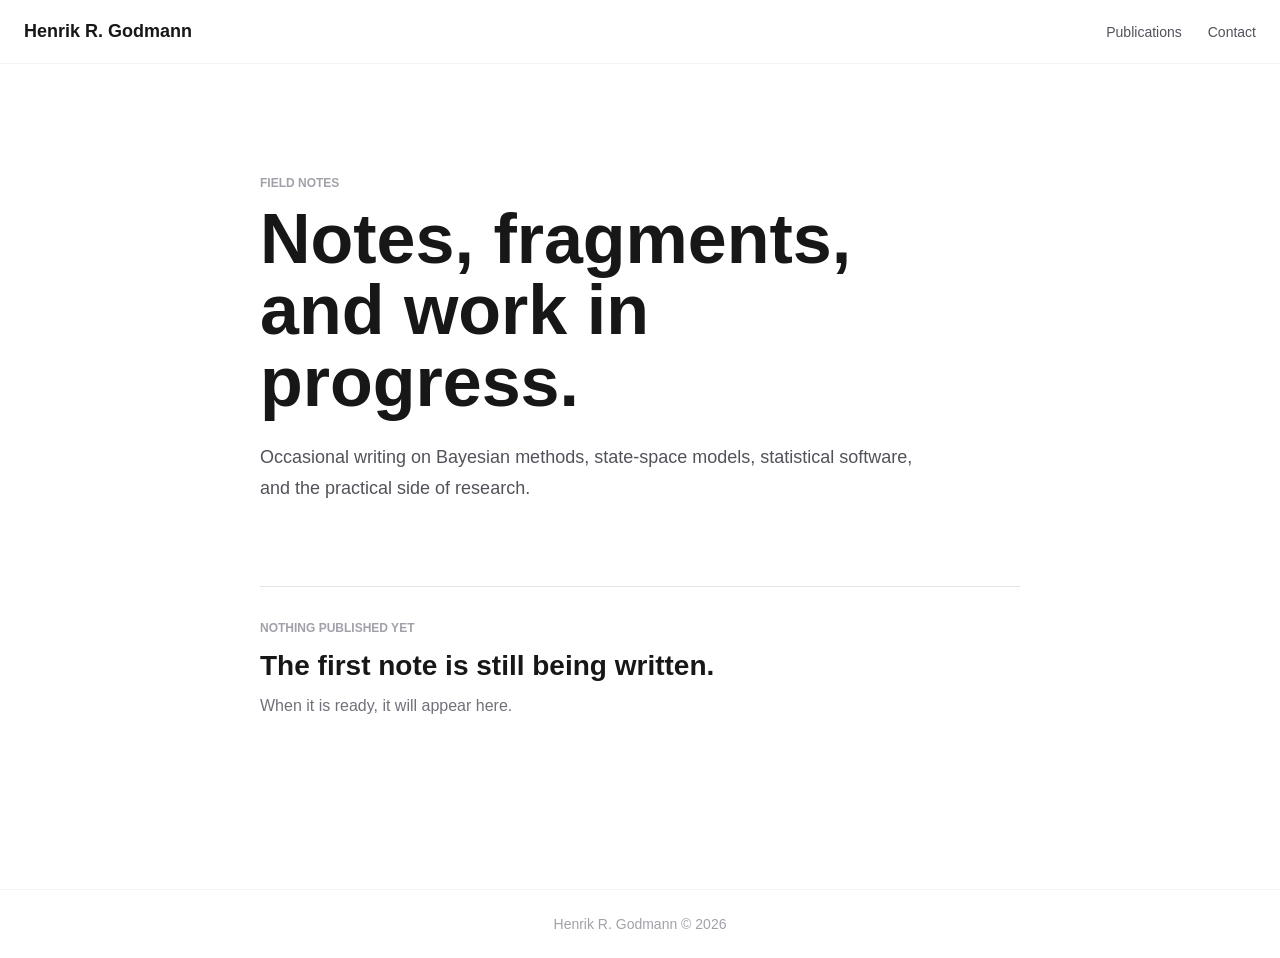
==== blog/index.html @ b65c108f "Add discreet blog section" ====
<!doctype html>
<html lang="en">
  <head>
    <meta charset="utf-8">
    <meta name="viewport" content="width=device-width, initial-scale=1">
    <title>Field Notes — Henrik R. Godmann</title>
    <meta
      name="description"
      content="Occasional notes by Henrik R. Godmann on Bayesian methods, state-space models, statistical software, and research in progress."
    >
    <meta property="og:title" content="Field Notes — Henrik R. Godmann">
    <meta
      property="og:description"
      content="Occasional notes on Bayesian methods, state-space models, statistical software, and research in progress."
    >
    <meta property="og:type" content="website">
    <link rel="icon" href="../assets/favicon.svg" type="image/svg+xml">
    <link rel="stylesheet" href="../styles.css?v=4">
  </head>
  <body>
    <header class="site-nav">
      <a class="brand" href="../">Henrik R. Godmann</a>
      <nav aria-label="Blog navigation">
        <a href="../#publications">Publications</a>
        <a href="../#contact">Contact</a>
      </nav>
    </header>

    <main class="blog-main">
      <section class="blog-intro">
        <p class="eyebrow">Field notes</p>
        <h1>Notes, fragments, and work in progress.</h1>
        <p class="hero-lede">
          Occasional writing on Bayesian methods, state-space models,
          statistical software, and the practical side of research.
        </p>
      </section>

      <section class="blog-list" aria-label="Blog posts">
        <div class="blog-empty">
          <p class="eyebrow">Nothing published yet</p>
          <h2>The first note is still being written.</h2>
          <p>When it is ready, it will appear here.</p>
        </div>
      </section>
    </main>

    <footer>
      <span>Henrik R. Godmann &copy; 2026</span>
    </footer>
  </body>
</html>
---- styles.css ----
:root {
  --background: #ffffff;
  --foreground: #171717;
  --muted: #71717a;
  --soft: #a1a1aa;
  --line: #f4f4f5;
  --line-strong: #e4e4e7;
  --panel: #fafafa;
  --ink: #18181b;
  --accent: #23614c;
  --accent-soft: #eef7f3;
  --warm: #a43b2f;
}

* {
  box-sizing: border-box;
}

html {
  scroll-behavior: smooth;
}

body {
  margin: 0;
  background: var(--background);
  color: var(--foreground);
  font-family: Arial, Helvetica, sans-serif;
  -webkit-font-smoothing: antialiased;
  text-rendering: optimizeLegibility;
}

a {
  color: inherit;
  text-decoration: none;
}

a:focus-visible,
button:focus-visible {
  outline: 2px solid var(--foreground);
  outline-offset: 4px;
}

.site-nav {
  display: flex;
  align-items: center;
  justify-content: space-between;
  gap: 24px;
  min-height: 64px;
  padding: 0 24px;
  border-bottom: 1px solid var(--line);
  background: rgba(255, 255, 255, 0.94);
}

.brand {
  font-size: 18px;
  font-weight: 700;
  color: var(--foreground);
}

.site-nav nav {
  display: flex;
  align-items: center;
  gap: 26px;
  color: #52525b;
  font-size: 14px;
}

.site-nav a {
  transition: color 160ms ease;
}

.site-nav a:hover {
  color: var(--foreground);
}

.hero {
  display: grid;
  grid-template-columns: minmax(0, 1.05fr) minmax(280px, 0.95fr);
  gap: 56px;
  align-items: center;
  width: min(1120px, calc(100% - 48px));
  margin: 0 auto;
  padding: 82px 0 70px;
}

.hero-copy {
  max-width: 670px;
}

.eyebrow {
  margin: 0 0 14px;
  color: var(--soft);
  font-size: 12px;
  font-weight: 700;
  text-transform: uppercase;
}

h1,
h2,
h3,
p {
  margin-top: 0;
}

h1 {
  max-width: 720px;
  margin-bottom: 22px;
  color: var(--foreground);
  font-size: 64px;
  line-height: 1.02;
  font-weight: 800;
}

h2 {
  color: var(--foreground);
  font-size: 28px;
  line-height: 1.2;
  font-weight: 750;
}

h3 {
  color: var(--foreground);
  font-size: 16px;
  line-height: 1.35;
  font-weight: 700;
}

.hero-lede {
  max-width: 610px;
  color: #52525b;
  font-size: 18px;
  line-height: 1.72;
}

.actions {
  display: flex;
  flex-wrap: wrap;
  gap: 12px;
  margin-top: 32px;
}

.button {
  display: inline-flex;
  align-items: center;
  justify-content: center;
  min-height: 46px;
  padding: 0 24px;
  border-radius: 999px;
  font-size: 14px;
  font-weight: 700;
  transition:
    background 160ms ease,
    border-color 160ms ease,
    color 160ms ease,
    transform 160ms ease;
}

.button:hover {
  transform: translateY(-1px);
}

.primary {
  border: 1px solid var(--ink);
  background: var(--ink);
  color: #ffffff;
}

.primary:hover {
  background: #3f3f46;
  border-color: #3f3f46;
}

.secondary {
  border: 1px solid var(--line-strong);
  background: #ffffff;
  color: #3f3f46;
}

.secondary:hover {
  border-color: #a1a1aa;
  color: var(--foreground);
}

.hero-visual {
  margin: 0;
}

.hero-visual img {
  display: block;
  width: 100%;
  height: auto;
  border: 1px solid var(--line);
  border-radius: 8px;
  box-shadow: 0 28px 80px rgba(24, 24, 27, 0.08);
}

.hero-photo {
  justify-self: end;
  width: 70%;
  min-width: 320px;
}

.hero-photo img {
  aspect-ratio: 4 / 5;
  object-fit: cover;
  object-position: 50% 46%;
}

.link-strip {
  display: grid;
  grid-template-columns: repeat(3, minmax(0, 1fr));
  gap: 16px;
  width: min(1120px, calc(100% - 48px));
  margin: 0 auto 78px;
}

.link-card {
  display: flex;
  flex-direction: column;
  gap: 8px;
  min-height: 118px;
  padding: 22px;
  border: 1px solid var(--line-strong);
  border-radius: 8px;
  background: #ffffff;
  transition:
    border-color 160ms ease,
    transform 160ms ease;
}

.link-card:hover {
  border-color: #a1a1aa;
  transform: translateY(-2px);
}

.link-label {
  color: var(--soft);
  font-size: 12px;
  font-weight: 700;
  text-transform: uppercase;
}

.link-value {
  color: var(--foreground);
  font-size: 18px;
  font-weight: 700;
  line-height: 1.35;
}

.band {
  padding: 76px 24px;
  border-top: 1px solid var(--line);
  border-bottom: 1px solid var(--line);
  background: var(--panel);
}

.section {
  width: min(920px, calc(100% - 48px));
  margin: 0 auto;
  padding: 76px 0;
}

.section-header {
  max-width: 620px;
  margin: 0 auto 42px;
  text-align: center;
}

.section-header h2 {
  margin-bottom: 0;
}

.publication-list {
  border-top: 1px solid var(--line-strong);
}

.publication {
  display: grid;
  grid-template-columns: 82px minmax(0, 1fr);
  gap: 26px;
  padding: 26px 0;
  border-bottom: 1px solid var(--line-strong);
}

.publication h3 {
  margin-bottom: 8px;
}

.publication p {
  margin-bottom: 8px;
  color: var(--muted);
  font-size: 14px;
  line-height: 1.55;
}

.publication a {
  color: var(--accent);
  font-size: 14px;
  font-weight: 700;
  overflow-wrap: anywhere;
}

.publication a:hover {
  color: var(--warm);
}

.pub-year {
  color: var(--soft);
  font-size: 13px;
  font-weight: 700;
}

.split {
  display: grid;
  grid-template-columns: minmax(220px, 0.8fr) minmax(0, 1.2fr);
  gap: 54px;
  align-items: start;
  width: min(1000px, 100%);
  margin: 0 auto;
}

.split .section-header {
  margin: 0;
  text-align: left;
}

.software-list {
  display: grid;
  gap: 14px;
}

.software-item {
  display: block;
  padding: 20px 22px;
  border: 1px solid var(--line-strong);
  border-radius: 8px;
  background: #ffffff;
}

a.software-item {
  transition:
    border-color 160ms ease,
    transform 160ms ease;
}

a.software-item:hover {
  border-color: #a1a1aa;
  transform: translateY(-2px);
}

.software-item span {
  display: block;
  margin-bottom: 6px;
  color: var(--foreground);
  font-size: 15px;
  font-weight: 750;
}

.software-item p {
  margin-bottom: 0;
  color: #60606a;
  font-size: 14px;
  line-height: 1.6;
}

.contact-section {
  text-align: center;
}

.contact-section h2 {
  max-width: 680px;
  margin: 0 auto;
}

.centered {
  justify-content: center;
}

footer {
  position: relative;
  border-top: 1px solid var(--line);
  padding: 26px 24px;
  color: var(--soft);
  font-size: 14px;
  text-align: center;
}

.quiet-blog-link {
  position: absolute;
  top: 50%;
  right: 24px;
  color: #d4d4d8;
  font-size: 11px;
  letter-spacing: 0.06em;
  opacity: 0.48;
  transform: translateY(-50%);
  transition:
    color 160ms ease,
    opacity 160ms ease;
}

.quiet-blog-link:hover,
.quiet-blog-link:focus-visible {
  color: var(--muted);
  opacity: 1;
}

.blog-main {
  width: min(760px, calc(100% - 48px));
  min-height: calc(100vh - 135px);
  margin: 0 auto;
  padding: 112px 0 120px;
}

.blog-intro {
  max-width: 700px;
}

.blog-intro h1,
.blog-article h1 {
  margin-bottom: 24px;
  font-size: clamp(44px, 7vw, 70px);
}

.blog-intro .hero-lede {
  max-width: 660px;
}

.blog-list {
  margin-top: 82px;
  border-top: 1px solid var(--line-strong);
}

.blog-empty {
  padding: 34px 0;
}

.blog-empty h2 {
  margin-bottom: 10px;
}

.blog-empty > p:last-child {
  color: var(--muted);
  line-height: 1.65;
}

.blog-entry {
  display: grid;
  grid-template-columns: 120px minmax(0, 1fr);
  gap: 30px;
  padding: 30px 0;
  border-bottom: 1px solid var(--line-strong);
}

.blog-entry time {
  color: var(--soft);
  font-size: 13px;
  font-weight: 700;
}

.blog-entry h2 {
  margin-bottom: 10px;
  font-size: 22px;
}

.blog-entry p {
  margin-bottom: 0;
  color: var(--muted);
  line-height: 1.65;
}

.blog-entry a:hover h2 {
  color: var(--accent);
}

.article-main {
  width: min(720px, calc(100% - 48px));
  min-height: calc(100vh - 135px);
  margin: 0 auto;
  padding: 82px 0 120px;
}

.article-header {
  padding-bottom: 42px;
  border-bottom: 1px solid var(--line-strong);
}

.back-link {
  display: inline-block;
  margin-bottom: 56px;
  color: var(--muted);
  font-size: 14px;
  font-weight: 700;
}

.back-link:hover {
  color: var(--foreground);
}

.article-deck {
  max-width: 650px;
  margin-bottom: 0;
  color: var(--muted);
  font-size: 19px;
  line-height: 1.65;
}

.prose {
  padding-top: 44px;
  color: #3f3f46;
  font-size: 18px;
  line-height: 1.8;
}

.prose h2 {
  margin-top: 48px;
  margin-bottom: 16px;
}

.prose p,
.prose ul,
.prose ol {
  margin-bottom: 24px;
}

.prose a {
  color: var(--accent);
  font-weight: 700;
  text-decoration: underline;
  text-decoration-thickness: 1px;
  text-underline-offset: 3px;
}

.prose a:hover {
  color: var(--warm);
}

@media (max-width: 860px) {
  .hero {
    grid-template-columns: 1fr;
    gap: 38px;
    padding-top: 62px;
  }

  .hero-visual {
    max-width: 380px;
  }

  .hero-photo {
    justify-self: center;
    width: 70%;
    min-width: 0;
  }

  .link-strip,
  .split {
    grid-template-columns: 1fr;
  }
}

@media (max-width: 560px) {
  .site-nav {
    align-items: flex-start;
    flex-direction: column;
    gap: 12px;
    padding: 18px 24px;
  }

  .site-nav nav {
    width: 100%;
    justify-content: space-between;
    gap: 16px;
  }

  .hero,
  .link-strip,
  .section {
    width: min(100% - 40px, 920px);
  }

  .hero {
    gap: 26px;
    padding: 42px 0 34px;
  }

  h1 {
    font-size: 46px;
  }

  h2 {
    font-size: 25px;
  }

  .hero-lede {
    font-size: 16px;
    line-height: 1.6;
  }

  .actions {
    gap: 8px;
    margin-top: 24px;
  }

  .button {
    min-height: 44px;
    padding: 0 14px;
    font-size: 13px;
  }

  .hero-visual {
    max-width: 230px;
    margin: 0 auto;
  }

  .hero-photo img {
    aspect-ratio: 4 / 3;
    object-position: 50% 34%;
  }

  .band,
  .section {
    padding-top: 62px;
    padding-bottom: 62px;
  }

  .publication {
    grid-template-columns: 1fr;
    gap: 8px;
  }

  .pub-year {
    margin-bottom: 0;
  }

  .quiet-blog-link {
    position: static;
    display: block;
    width: fit-content;
    margin: 12px auto 0;
    transform: none;
  }

  .blog-main {
    width: min(100% - 40px, 760px);
    padding: 72px 0 88px;
  }

  .blog-list {
    margin-top: 62px;
  }

  .blog-entry {
    grid-template-columns: 1fr;
    gap: 9px;
  }

  .article-main {
    width: min(100% - 40px, 720px);
    padding: 56px 0 88px;
  }

  .back-link {
    margin-bottom: 42px;
  }

  .article-deck,
  .prose {
    font-size: 16px;
  }
}
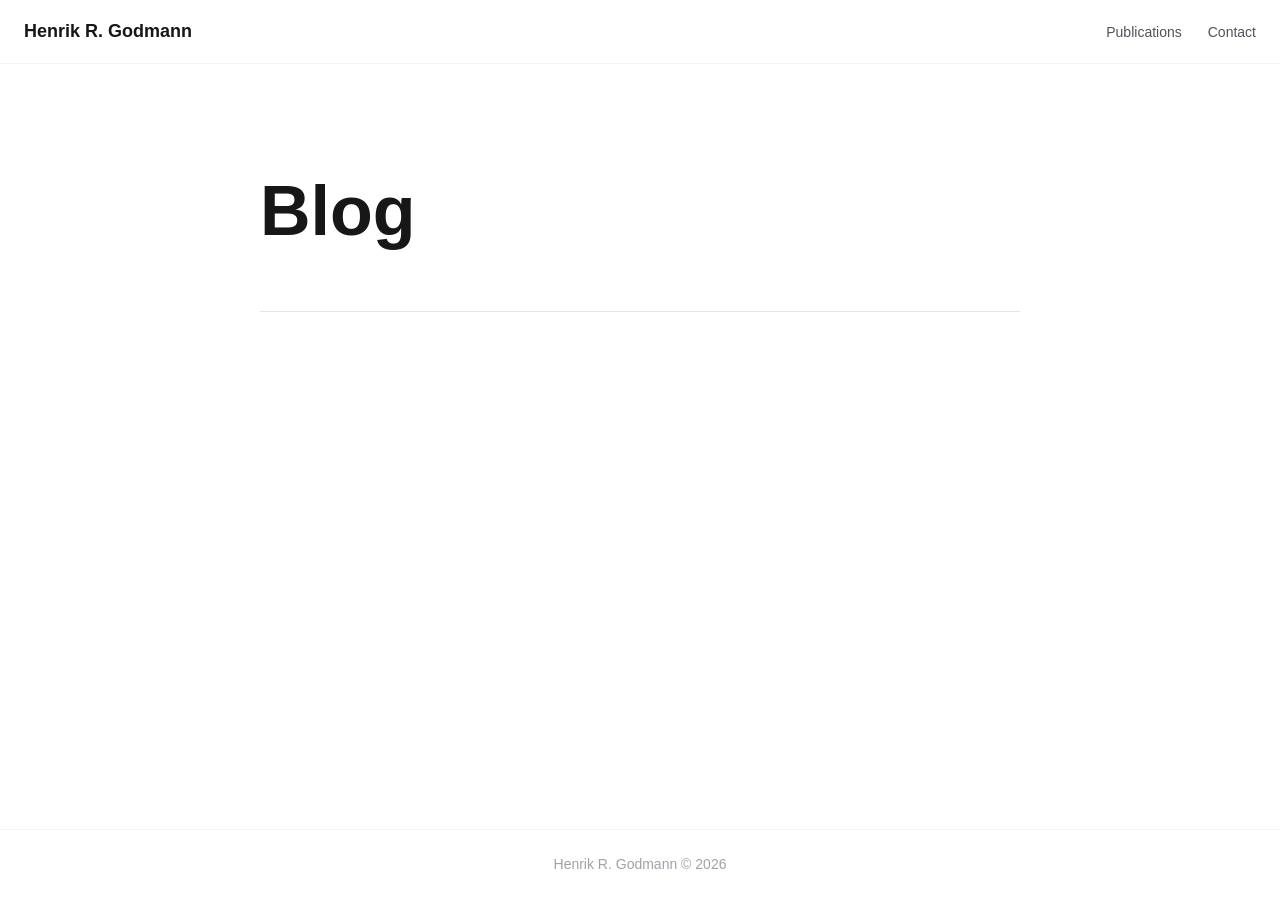
==== commit 5d6ac5ef: "Simplify blog landing page" ====
--- a/blog/index.html
+++ b/blog/index.html
@@ -3,19 +3,19 @@
   <head>
     <meta charset="utf-8">
     <meta name="viewport" content="width=device-width, initial-scale=1">
-    <title>Field Notes — Henrik R. Godmann</title>
+    <title>Blog — Henrik R. Godmann</title>
     <meta
       name="description"
-      content="Occasional notes by Henrik R. Godmann on Bayesian methods, state-space models, statistical software, and research in progress."
+      content="A personal blog by Henrik R. Godmann."
     >
-    <meta property="og:title" content="Field Notes — Henrik R. Godmann">
+    <meta property="og:title" content="Blog — Henrik R. Godmann">
     <meta
       property="og:description"
-      content="Occasional notes on Bayesian methods, state-space models, statistical software, and research in progress."
+      content="A personal blog by Henrik R. Godmann."
     >
     <meta property="og:type" content="website">
     <link rel="icon" href="../assets/favicon.svg" type="image/svg+xml">
-    <link rel="stylesheet" href="../styles.css?v=4">
+    <link rel="stylesheet" href="../styles.css?v=5">
   </head>
   <body>
     <header class="site-nav">
@@ -27,21 +27,12 @@
     </header>
 
     <main class="blog-main">
-      <section class="blog-intro">
-        <p class="eyebrow">Field notes</p>
-        <h1>Notes, fragments, and work in progress.</h1>
-        <p class="hero-lede">
-          Occasional writing on Bayesian methods, state-space models,
-          statistical software, and the practical side of research.
-        </p>
-      </section>
+      <header class="blog-heading">
+        <h1>Blog</h1>
+      </header>
 
       <section class="blog-list" aria-label="Blog posts">
-        <div class="blog-empty">
-          <p class="eyebrow">Nothing published yet</p>
-          <h2>The first note is still being written.</h2>
-          <p>When it is ready, it will appear here.</p>
-        </div>
+        <!-- Add the newest post first. See README.md for the exact markup. -->
       </section>
     </main>
 
--- a/styles.css
+++ b/styles.css
@@ -412,50 +412,24 @@
   padding: 112px 0 120px;
 }
 
-.blog-intro {
-  max-width: 700px;
-}
-
-.blog-intro h1,
+.blog-heading h1,
 .blog-article h1 {
   margin-bottom: 24px;
   font-size: clamp(44px, 7vw, 70px);
 }
 
-.blog-intro .hero-lede {
-  max-width: 660px;
-}
-
 .blog-list {
-  margin-top: 82px;
+  margin-top: 64px;
   border-top: 1px solid var(--line-strong);
 }
 
-.blog-empty {
-  padding: 34px 0;
-}
-
-.blog-empty h2 {
-  margin-bottom: 10px;
-}
-
-.blog-empty > p:last-child {
-  color: var(--muted);
-  line-height: 1.65;
-}
-
 .blog-entry {
-  display: grid;
-  grid-template-columns: 120px minmax(0, 1fr);
-  gap: 30px;
+  border-bottom: 1px solid var(--line-strong);
+}
+
+.blog-entry a {
+  display: block;
   padding: 30px 0;
-  border-bottom: 1px solid var(--line-strong);
-}
-
-.blog-entry time {
-  color: var(--soft);
-  font-size: 13px;
-  font-weight: 700;
 }
 
 .blog-entry h2 {
@@ -469,7 +443,17 @@
   line-height: 1.65;
 }
 
+.blog-entry p::after {
+  content: " ...";
+  color: var(--soft);
+  letter-spacing: 0.12em;
+}
+
 .blog-entry a:hover h2 {
+  color: var(--accent);
+}
+
+.blog-entry a:hover p::after {
   color: var(--accent);
 }
 
@@ -649,11 +633,6 @@
     margin-top: 62px;
   }
 
-  .blog-entry {
-    grid-template-columns: 1fr;
-    gap: 9px;
-  }
-
   .article-main {
     width: min(100% - 40px, 720px);
     padding: 56px 0 88px;
